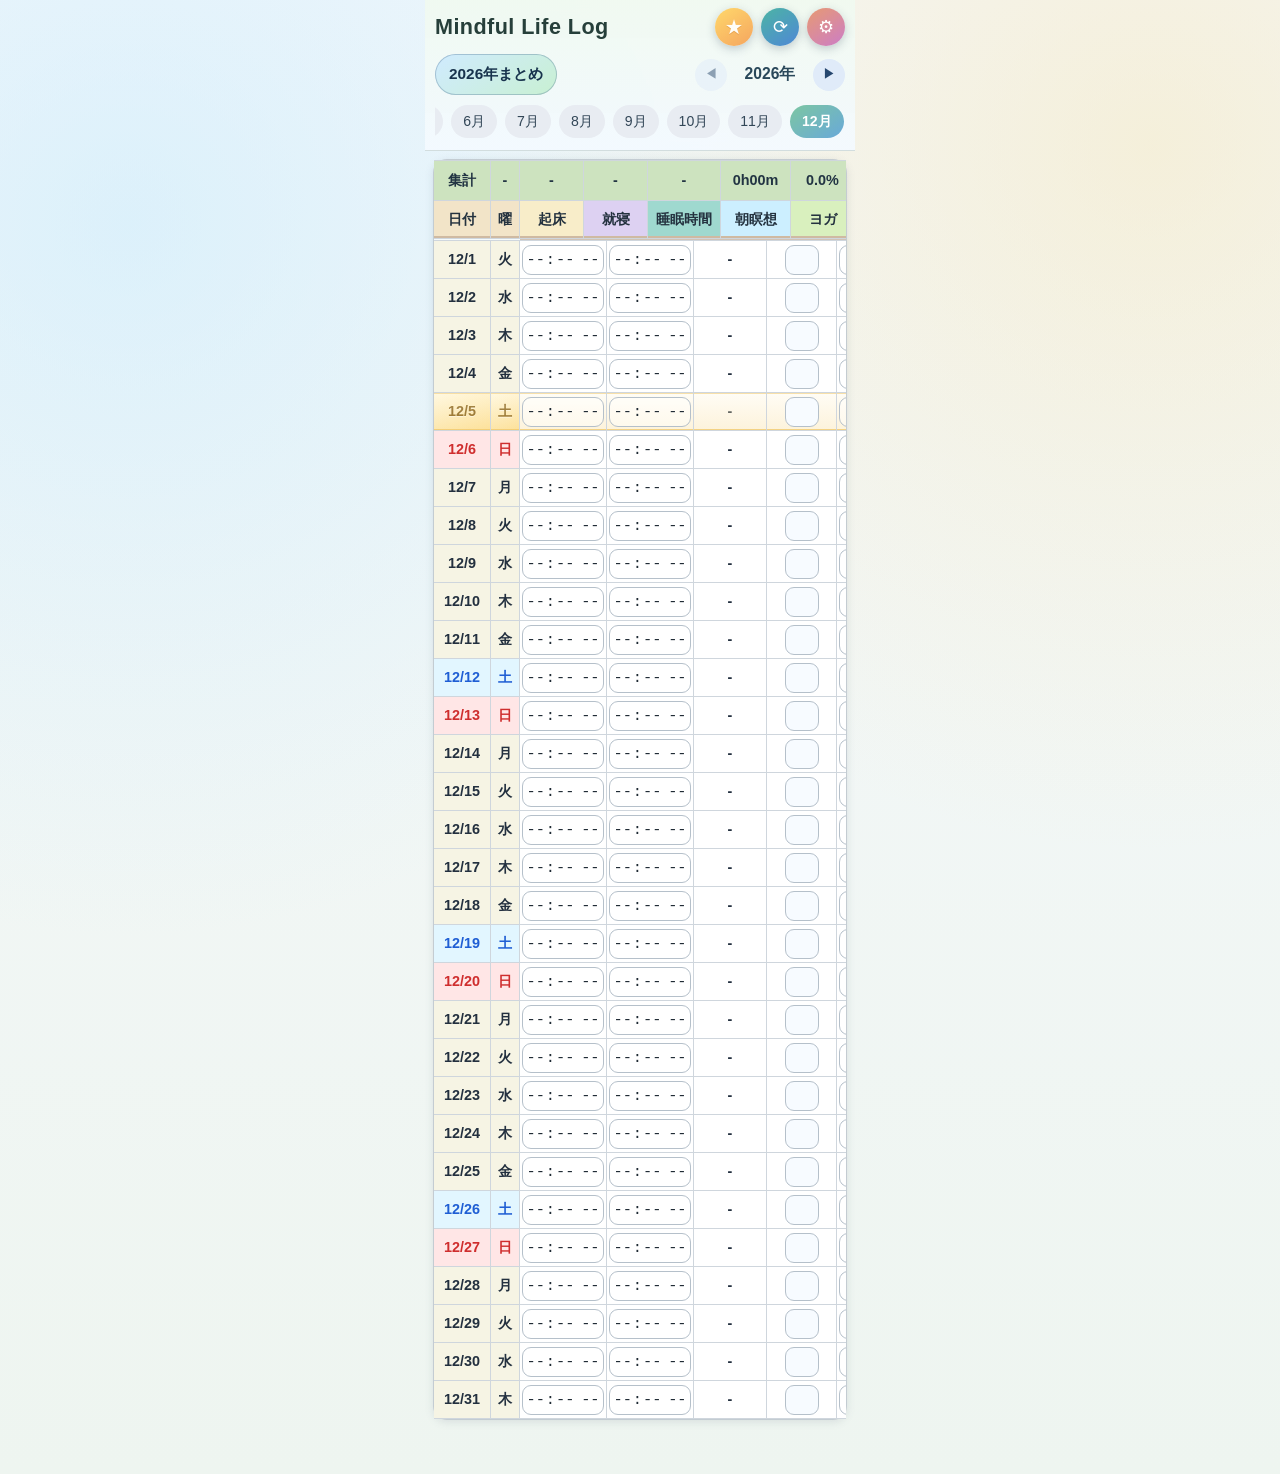
==== index.html @ f0b7c8ba "３４ヨガ" ====
﻿<!doctype html>
<html lang="ja">
<head>
  <meta charset="utf-8">
  <meta name="viewport" content="width=device-width, initial-scale=1, viewport-fit=cover">
  <meta name="theme-color" content="#9fd095">
  <meta name="apple-mobile-web-app-capable" content="yes">
  <meta name="apple-mobile-web-app-title" content="整">
  <meta name="apple-mobile-web-app-status-bar-style" content="default">
  <title>Mindful Life Log</title>
  <link rel="manifest" href="manifest.webmanifest?v=20260320-6">
  <link rel="apple-touch-icon" href="icons/apple-touch-icon.png?v=20260320-6">
  <link rel="icon" href="icons/icon-192.png?v=20260320-6" type="image/png">
  <link rel="stylesheet" href="styles.css?v=20260320-6">
</head>
<body>
  <div class="app-shell">
    <header class="top-header" id="topHeader">
      <div class="header-row row-1">
        <h1 class="app-title">Mindful Life Log</h1>
        <div class="header-actions">
          <button class="icon-button jump-week-button" id="jumpWeekButton" type="button" aria-label="今週へ移動">
            <span aria-hidden="true">★</span>
          </button>
          <button class="icon-button update-button" id="updateButton" type="button" aria-label="更新">
            <span aria-hidden="true">⟳</span>
          </button>
          <button class="icon-button settings-button" id="settingsButton" type="button" aria-label="設定">
            <span aria-hidden="true">⚙</span>
          </button>
        </div>
      </div>
      <div class="header-row row-2">
        <button class="summary-link" id="summaryButton" type="button">2026年まとめ</button>
        <div class="year-switch" aria-label="年切り替え">
          <button id="yearPrevButton" class="year-button" type="button" aria-label="前年">◀</button>
          <p id="yearLabel" class="year-label">2026年</p>
          <button id="yearNextButton" class="year-button" type="button" aria-label="翌年">▶</button>
        </div>
      </div>
      <div class="header-row row-3">
        <div class="month-tabs" id="monthTabs" role="tablist" aria-label="月タブ"></div>
      </div>
    </header>

    <main id="monthSections" class="month-sections"></main>
  </div>

  <div id="settingsModal" class="modal hidden" role="dialog" aria-modal="true" aria-labelledby="settingsTitle">
    <div class="modal-card">
      <div class="modal-head">
        <h2 id="settingsTitle">バックアップ</h2>
        <button id="closeSettingsButton" class="close-button" type="button" aria-label="閉じる">×</button>
      </div>

      <section class="modal-section">
        <h3>バックアップ文字列を作成</h3>
        <button id="createBackupButton" class="plain-button" type="button">作成</button>
        <textarea id="backupOutput" rows="5" readonly></textarea>
      </section>

      <section class="modal-section">
        <h3>復元</h3>
        <textarea id="restoreInput" rows="5" placeholder="ここにバックアップ文字列を貼り付け"></textarea>
        <button id="restoreButton" class="plain-button" type="button">復元する</button>
      </section>
    </div>
  </div>

  <div id="weightPickerModal" class="modal picker-modal hidden" role="dialog" aria-modal="true" aria-labelledby="weightPickerTitle">
    <div class="picker-sheet">
      <div class="picker-head">
        <h2 id="weightPickerTitle">体重</h2>
        <p class="picker-range">50.0kg - 80.0kg</p>
      </div>
      <p id="weightPickerValue" class="picker-value">50.0</p>
      <div id="weightPickerList" class="weight-picker-list" role="listbox" aria-label="体重選択"></div>
      <div class="picker-actions">
        <button id="resetWeightPickerButton" class="picker-action picker-reset" type="button">リセット</button>
        <button id="doneWeightPickerButton" class="picker-action picker-done" type="button">完了</button>
      </div>
    </div>
  </div>

  <div id="noteModal" class="modal hidden" role="dialog" aria-modal="true" aria-labelledby="noteTitle">
    <div class="modal-card note-modal-card">
      <div class="modal-head">
        <h2 id="noteTitle">備考</h2>
      </div>
      <section class="modal-section">
        <textarea id="noteInput" rows="6" placeholder="備考を入力"></textarea>
      </section>
      <div class="picker-actions">
        <button id="resetNoteButton" class="picker-action picker-reset" type="button">リセット</button>
        <button id="doneNoteButton" class="picker-action picker-done" type="button">完了</button>
      </div>
    </div>
  </div>

  <script src="common.js?v=20260320-6"></script>
  <script src="app.js?v=20260320-6"></script>
</body>
</html>
---- styles.css ----
﻿:root {
  --app-max-width: 430px;
  --date-col-width: 57px;
  --weekday-col-width: 29px;
  --sticky-left-width: calc(var(--date-col-width) + var(--weekday-col-width));
  --aggregate-height: 40px;
  --header-height: 140px;
  --table-sticky-top: 0px;
  --summary-sticky-top: 0px;
  --line: #cfd6dd;
  --bg-glass: rgba(255, 255, 255, 0.88);
  --text-main: #23303f;
  --today-accent: #f0c76a;
  --today-fill: #ffe7a8;
  --today-glow: rgba(245, 205, 108, 0.42);
  --today-text: #7a5208;
  --today-line: rgba(240, 199, 106, 0.78);
  --today-ring: rgba(240, 199, 106, 0.88);
  --today-shadow: rgba(245, 205, 108, 0.2);
  --today-shadow-strong: rgba(245, 205, 108, 0.55);
}

* {
  box-sizing: border-box;
}

html,
body {
  margin: 0;
  padding: 0;
  min-height: 100%;
}

body {
  background:
    radial-gradient(circle at 10% 15%, rgba(201, 235, 252, 0.56), transparent 42%),
    radial-gradient(circle at 90% 10%, rgba(245, 230, 184, 0.48), transparent 40%),
    linear-gradient(180deg, #f5f8fb 0%, #eef5f0 100%);
  color: var(--text-main);
  font-family: "Hiragino Maru Gothic ProN", "Yu Gothic", "Meiryo", sans-serif;
  line-height: 1.3;
}

.app-shell {
  width: 100%;
  max-width: var(--app-max-width);
  margin: 0 auto;
  padding-bottom: 20px;
}

.top-header {
  position: sticky;
  top: 0;
  z-index: 80;
  padding: calc(env(safe-area-inset-top) + 8px) 10px 8px;
  background: linear-gradient(180deg, rgba(240, 249, 240, 0.95), rgba(243, 249, 255, 0.94));
  backdrop-filter: blur(8px);
  border-bottom: 1px solid rgba(170, 184, 198, 0.44);
}

.header-row {
  display: flex;
  align-items: center;
  justify-content: space-between;
  gap: 8px;
}

.row-1,
.row-2 {
  margin-bottom: 8px;
}

.app-title {
  margin: 0;
  font-size: 1.35rem;
  letter-spacing: 0.02em;
  color: #263f3a;
}

.header-actions {
  display: flex;
  align-items: center;
  gap: 8px;
}

.icon-button {
  width: 38px;
  height: 38px;
  border: none;
  border-radius: 999px;
  display: grid;
  place-items: center;
  color: #ffffff;
  font-size: 1.1rem;
  box-shadow: 0 3px 10px rgba(56, 78, 96, 0.27);
}

.update-button {
  background: linear-gradient(145deg, #4cb4a4, #4f88d6);
}

.jump-week-button {
  background: linear-gradient(145deg, #ffd86b, #f5a55f);
  color: #fffdf7;
  text-shadow: 0 1px 0 rgba(181, 99, 29, 0.28);
}

.settings-button {
  background: linear-gradient(145deg, #e79a72, #cc7dc7);
}

.icon-button:active {
  transform: scale(0.95);
}

.summary-link {
  border: none;
  border-radius: 999px;
  padding: 10px 14px;
  font-size: 0.96rem;
  font-weight: 700;
  color: #18334d;
  background: linear-gradient(145deg, #d0ebff, #c8f0d2);
  box-shadow: inset 0 0 0 1px rgba(80, 118, 146, 0.36);
}

.year-switch {
  display: flex;
  align-items: center;
  gap: 8px;
}

.year-button {
  width: 32px;
  height: 32px;
  border-radius: 999px;
  border: none;
  background: #e0ebf9;
  color: #26476f;
  font-size: 0.78rem;
  font-weight: 700;
}

.year-button[disabled] {
  opacity: 0.5;
}

.year-label {
  margin: 0;
  min-width: 70px;
  text-align: center;
  font-size: 0.98rem;
  font-weight: 700;
  color: #2a485a;
}

.month-tabs {
  display: flex;
  gap: 8px;
  overflow-x: auto;
  padding: 2px 1px 4px;
  scrollbar-width: thin;
}

.month-tabs::-webkit-scrollbar {
  height: 4px;
}

.month-tab {
  flex: 0 0 auto;
  border: none;
  border-radius: 999px;
  padding: 7px 12px;
  font-size: 0.88rem;
  background: #e8ecf2;
  color: #324657;
}

.month-tab.active {
  background: linear-gradient(145deg, #7cc6a2, #69a9d9);
  color: #ffffff;
  font-weight: 700;
}

.month-sections {
  padding: 8px 8px 20px;
}

.month-section {
  margin-bottom: 14px;
  border: 1px solid rgba(148, 162, 174, 0.55);
  border-radius: 14px;
  overflow: visible;
  background: var(--bg-glass);
  box-shadow: 0 2px 8px rgba(84, 102, 122, 0.15);
}

.month-title {
  margin: 0;
  padding: 8px 10px;
  font-size: 1rem;
  color: #264457;
  background: linear-gradient(140deg, #f6f9fc, #e8f0ea);
  border-bottom: 1px solid var(--line);
}

.month-sticky-head {
  position: sticky;
  top: var(--table-sticky-top);
  z-index: 70;
  display: flex;
  align-items: stretch;
  background: rgba(245, 250, 251, 0.96);
  border-top: 1px solid var(--line);
  border-bottom: 1px solid var(--line);
}

.month-fixed-head {
  flex: 0 0 var(--sticky-left-width);
  width: var(--sticky-left-width);
  overflow: hidden;
}

.month-fixed-head .month-table {
  width: var(--sticky-left-width);
  min-width: var(--sticky-left-width);
}

.table-scroll {
  overflow-x: auto;
  overflow-y: hidden;
  position: relative;
  -webkit-overflow-scrolling: touch;
  scrollbar-width: none;
}

.table-scroll::-webkit-scrollbar {
  display: none;
}

.head-scroll {
  flex: 1 1 auto;
  overflow-x: auto;
  overflow-y: hidden;
  pointer-events: none;
  border-bottom: 1px solid rgba(188, 167, 144, 0.65);
}

.month-table {
  border-collapse: separate;
  border-spacing: 0;
  table-layout: fixed;
  width: max-content;
  min-width: 0;
  font-size: 0.9rem;
}

.month-table th,
.month-table td {
  min-width: 0;
  border-right: 1px solid var(--line);
  border-bottom: 1px solid var(--line);
  padding: 4px 5px;
  text-align: center;
  height: 38px;
  background: #ffffff;
  overflow: hidden;
  white-space: nowrap;
}

.month-table thead th {
  font-weight: 700;
  color: #223443;
}

.month-table .aggregate-row th {
  position: relative;
  z-index: 10;
  background: #cde3bf;
  height: var(--aggregate-height);
}

.month-table .column-row th {
  position: relative;
  z-index: 10;
  background: #f2e4c8;
  color: #24323f;
  box-shadow: inset 0 -2px 0 #cfbaa2;
}

.month-table .column-row th[data-column="wakeTime"] {
  background: #f8edc9;
}

.month-table .column-row th[data-column="bedTime"] {
  background: #ddd1f2;
}

.month-table .column-row th[data-column="sleepDuration"] {
  background: #9fd9cf;
}

.month-table .column-row th[data-column="morningMeditation"] {
  background: #ccefff;
}

.month-table .column-row th[data-column="yoga"] {
  background: #d9f0be;
}

.month-table .column-row th[data-column="morningStairs"] {
  background: #ffd7b4;
}

.month-table .column-row th[data-column="mercari"] {
  background: #bfe78d;
}

.month-table .column-row th[data-column="paleo"] {
  background: #7eb7d9;
}

.month-table .column-row th[data-column="walk"] {
  background: #e78d69;
}

.month-table .column-row th[data-column="nightStairs"] {
  background: #5876a6;
  color: #f7fbff;
}

.month-table .column-row th[data-column="reading"] {
  background: #ffd9be;
}

.month-table .column-row th[data-column="bathMeditation"] {
  background: #8fb3ea;
}

.month-table .sticky-col-1 {
  position: sticky;
  left: 0;
  width: var(--table-date-width, var(--date-col-width));
  min-width: var(--table-date-width, var(--date-col-width));
  max-width: var(--table-date-width, var(--date-col-width));
  z-index: 18;
}

.month-table .sticky-col-2 {
  position: sticky;
  left: var(--table-date-width, var(--date-col-width));
  width: var(--table-weekday-width, var(--weekday-col-width));
  min-width: var(--table-weekday-width, var(--weekday-col-width));
  max-width: var(--table-weekday-width, var(--weekday-col-width));
  z-index: 17;
}

.month-table tbody .sticky-col-1,
.month-table tbody .sticky-col-2 {
  background: #f6f4e4;
  font-weight: 700;
}

.month-table tbody td {
  position: relative;
  z-index: 1;
}

.month-table tbody tr.today-row td::before {
  content: "";
  position: absolute;
  inset: 0;
  background: linear-gradient(180deg, rgba(255, 248, 228, 0.62), var(--today-glow));
  opacity: 0.58;
  pointer-events: none;
}

.month-table tbody tr.today-row td > * {
  position: relative;
  z-index: 1;
}

.month-table tbody tr.today-row td {
  box-shadow:
    inset 0 1px 0 var(--today-line),
    inset 0 -1px 0 var(--today-line);
}

.month-table tbody td.input-cell {
  padding: 2px;
}

.month-table .aggregate-row .sticky-col-1,
.month-table .aggregate-row .sticky-col-2 {
  left: var(--table-date-width, var(--date-col-width)) !important;
  z-index: 64;
  background: #bdd9ab;
}

.month-table .aggregate-row .sticky-col-1 {
  left: 0 !important;
}

.month-table .column-row .sticky-col-1,
.month-table .column-row .sticky-col-2 {
  left: var(--table-date-width, var(--date-col-width)) !important;
  z-index: 63;
  background: #e9d8b2;
}

.month-table .column-row .sticky-col-1 {
  left: 0 !important;
}

.month-fixed-head .month-table th,
.month-fixed-head .month-table td {
  border-right: 1px solid var(--line);
}

.date-sat,
.weekday-sat {
  background: #e2f6ff !important;
  color: #1f5ed4;
}

.date-holiday,
.weekday-holiday {
  background: #ffe6e6 !important;
  color: #cf2e2e;
}

.date-today,
.weekday-today {
  background: linear-gradient(145deg, #fff8df, var(--today-fill)) !important;
  color: var(--today-text) !important;
  font-weight: 800;
  text-shadow: 0 1px 0 rgba(255, 255, 255, 0.72);
  box-shadow:
    inset 0 0 0 1px rgba(255, 255, 255, 0.82),
    inset 0 0 0 2px var(--today-ring),
    0 0 16px var(--today-shadow);
}

.month-table tbody tr.today-row-intro td::before {
  animation: today-row-glow 2.2s ease-out 1;
}

.month-table tbody tr.today-row-intro .date-today,
.month-table tbody tr.today-row-intro .weekday-today {
  animation: today-badge-glow 2.2s ease-out 1;
}

@keyframes today-row-glow {
  0% {
    opacity: 0;
  }
  28% {
    opacity: 1;
  }
  100% {
    opacity: 0.58;
  }
}

@keyframes today-badge-glow {
  0% {
    box-shadow:
      inset 0 0 0 1px rgba(255, 255, 255, 0),
      inset 0 0 0 2px rgba(240, 199, 106, 0),
      0 0 0 rgba(245, 205, 108, 0);
    filter: brightness(1);
  }
  30% {
    box-shadow:
      inset 0 0 0 1px rgba(255, 255, 255, 0.96),
      inset 0 0 0 2px var(--today-accent),
      0 0 20px var(--today-shadow-strong);
    filter: brightness(1.05);
  }
  100% {
    box-shadow:
      inset 0 0 0 1px rgba(255, 255, 255, 0.82),
      inset 0 0 0 2px var(--today-ring),
      0 0 16px var(--today-shadow);
    filter: brightness(1);
  }
}

@media (prefers-reduced-motion: reduce) {
  .month-table tbody tr.today-row-intro td::before,
  .month-table tbody tr.today-row-intro .date-today,
  .month-table tbody tr.today-row-intro .weekday-today {
    animation: none;
  }
}

.time-input,
.select-input,
.weight-input {
  display: block;
  width: 100%;
  max-width: 100%;
  min-width: 0;
  min-height: 30px;
  border: 1px solid #b5c0ca;
  border-radius: 9px;
  background: #f7fbff;
  color: #1f2a34;
  font-size: 0.96rem;
  text-align: center;
  padding: 2px 4px;
}

.time-input {
  -webkit-appearance: none;
  appearance: none;
  font-variant-numeric: tabular-nums;
  letter-spacing: 0;
  padding: 2px;
}

.time-input::-webkit-calendar-picker-indicator {
  display: none;
}

.time-input::-webkit-date-and-time-value {
  text-align: center;
}

.select-input,
.weight-input {
  appearance: textfield;
}

.select-input {
  -webkit-appearance: none;
  appearance: none;
  background-image: none;
  padding-right: 4px;
}

.compact-select-input {
  width: 50%;
  min-width: 34px;
  margin-left: auto;
  margin-right: auto;
  padding-left: 0;
  padding-right: 0;
  text-align: center;
  text-align-last: center;
}

.weight-picker-trigger {
  appearance: none;
  -webkit-appearance: none;
  cursor: pointer;
}

.weight-picker-trigger.is-empty {
  color: transparent;
}

.note-cell {
  text-align: center;
}

.note-button {
  display: inline-grid;
  place-items: center;
  width: 100%;
  min-height: 30px;
  border: 1px solid #b5c0ca;
  border-radius: 9px;
  background: #f7fbff;
  color: #496077;
  font-size: 1rem;
  line-height: 1;
}

.note-button.has-note {
  background: linear-gradient(145deg, #ffe8a8, #ffd2b6);
  color: #75432b;
  border-color: #dfb88f;
}

.select-input::-ms-expand {
  display: none;
}

.weight-input::-webkit-outer-spin-button,
.weight-input::-webkit-inner-spin-button {
  -webkit-appearance: none;
  margin: 0;
}

.check-cell {
  background: #f5f7fa;
}

.check-input {
  display: block;
  width: 24px;
  height: 24px;
  margin: 0 auto;
  accent-color: #4f80d9;
}

.month-table tbody td.yoga-on {
  background: #edf8e2;
}

.check-cell.morning-stairs-on {
  background: #fff0e2;
}

.check-cell.night-stairs-on {
  background: #e3ebf8;
}

.month-table tbody td.value-filled[data-column="morningMeditation"] {
  background: #eefaff;
}

.month-table tbody td.value-filled[data-column="mercari"] {
  background: #edf8df;
}

.month-table tbody td.value-filled[data-column="paleo"] {
  background: #e5f1f8;
}

.month-table tbody td.value-filled[data-column="walk"] {
  background: #fae6dc;
}

.month-table tbody td.value-filled[data-column="reading"] {
  background: #fff1e7;
}

.month-table tbody td.value-filled[data-column="bathMeditation"] {
  background: #e7eefc;
}

.month-table tbody td.weight-up {
  background: #ef9a7a;
}

.month-table tbody td.weight-same {
  background: #f8edc9;
}

.month-table tbody td.weight-down {
  background: #d9f1ff;
}

.month-table tbody td.weight-up .weight-picker-trigger,
.month-table tbody td.weight-same .weight-picker-trigger,
.month-table tbody td.weight-down .weight-picker-trigger {
  background: rgba(255, 255, 255, 0.42);
}

.month-table tbody td[data-column="wakeTime"] .time-input,
.month-table tbody td[data-column="bedTime"] .time-input,
.month-table tbody td[data-column="yoga"] .yoga-time-button {
  background: rgba(255, 255, 255, 0.42);
}

.yoga-time-button {
  appearance: none;
  -webkit-appearance: none;
  cursor: pointer;
  font-variant-numeric: tabular-nums;
  letter-spacing: 0;
}

.sleep-cell {
  font-weight: 700;
}

.value-cell {
  font-weight: 700;
}

.summary-main {
  padding: 10px;
}

.year-summary-table {
  border-collapse: separate;
  border-spacing: 0;
  width: max-content;
  min-width: 1040px;
  font-size: 0.92rem;
}

.year-summary-table th,
.year-summary-table td {
  min-width: 86px;
  border-right: 1px solid var(--line);
  border-bottom: 1px solid var(--line);
  padding: 6px 7px;
  text-align: center;
  background: #fff;
}

.year-summary-table thead th {
  background: #d4e8c6;
  color: #243943;
}

.year-summary-table .month-col {
  position: sticky;
  left: 0;
  min-width: 64px;
  max-width: 64px;
  background: #f2e7c5;
  z-index: 32;
  font-weight: 700;
}

.year-summary-table thead .month-col {
  z-index: 33;
}

.summary-table-scroll {
  border: 1px solid rgba(143, 159, 172, 0.55);
  border-radius: 12px;
  background: var(--bg-glass);
}

.modal {
  position: fixed;
  inset: 0;
  z-index: 120;
  background: rgba(20, 32, 44, 0.38);
  display: flex;
  align-items: center;
  justify-content: center;
  padding: 12px;
}

.modal.hidden {
  display: none;
}

.modal-card {
  width: min(100%, 420px);
  max-height: calc(100dvh - 24px);
  overflow-y: auto;
  border-radius: 14px;
  background: #fff;
  padding: 14px;
  box-shadow: 0 8px 24px rgba(22, 33, 44, 0.3);
}

.note-modal-card {
  padding-bottom: calc(env(safe-area-inset-bottom) + 14px);
}

.modal-head {
  display: flex;
  justify-content: space-between;
  align-items: center;
  gap: 10px;
  margin-bottom: 10px;
}

.modal-head h2 {
  margin: 0;
  font-size: 1.1rem;
}

.close-button {
  border: none;
  background: #efeff3;
  width: 34px;
  height: 34px;
  border-radius: 999px;
  font-size: 1.2rem;
  color: #364f6a;
}

.modal-section {
  margin-bottom: 14px;
}

.modal-section h3 {
  margin: 0 0 8px;
  font-size: 0.94rem;
  color: #2f4b5f;
}

.modal-section textarea {
  width: 100%;
  margin-top: 8px;
  border-radius: 9px;
  border: 1px solid #b9c4cf;
  padding: 8px;
  font-size: 0.88rem;
  font-family: "Consolas", "Yu Gothic", monospace;
}

.plain-button {
  border: none;
  border-radius: 9px;
  padding: 10px 12px;
  font-size: 0.94rem;
  font-weight: 700;
  color: #17384a;
  background: linear-gradient(145deg, #d6ecff, #d4f2db);
}

.picker-modal {
  align-items: flex-end;
  padding: 0;
}

.picker-sheet {
  width: min(100%, 430px);
  background: #fff;
  border-radius: 18px 18px 0 0;
  padding: 14px 12px calc(env(safe-area-inset-bottom) + 14px);
  box-shadow: 0 -8px 24px rgba(22, 33, 44, 0.24);
}

.picker-head {
  display: flex;
  align-items: baseline;
  justify-content: space-between;
  gap: 12px;
}

.picker-head h2 {
  margin: 0;
  font-size: 1.08rem;
  color: #274257;
}

.picker-range {
  margin: 0;
  font-size: 0.8rem;
  color: #5a7188;
}

.picker-value {
  margin: 8px 0 10px;
  font-size: 1.42rem;
  font-weight: 700;
  color: #23303f;
  text-align: center;
  font-variant-numeric: tabular-nums;
}

.weight-picker-list {
  max-height: min(45dvh, 360px);
  overflow-y: auto;
  padding: 6px;
  border: 1px solid #d6e0e8;
  border-radius: 14px;
  background: #f7fbff;
  -webkit-overflow-scrolling: touch;
}

.weight-picker-option {
  display: block;
  width: 100%;
  border: none;
  border-radius: 10px;
  background: transparent;
  color: #23303f;
  padding: 10px 12px;
  font-size: 1rem;
  font-variant-numeric: tabular-nums;
  text-align: center;
}

.weight-picker-option.active {
  background: linear-gradient(145deg, #7cc6a2, #69a9d9);
  color: #fff;
  font-weight: 700;
}

.picker-actions {
  display: grid;
  grid-template-columns: 1fr 1fr;
  gap: 10px;
  margin-top: 12px;
}

.picker-action {
  border: none;
  border-radius: 12px;
  min-height: 44px;
  font-size: 0.98rem;
  font-weight: 700;
}

.picker-reset {
  color: #294457;
  background: #eef3f7;
}

.picker-done {
  color: #fff;
  background: linear-gradient(145deg, #4cb4a4, #4f88d6);
}

@media (max-width: 360px) {
  .app-title {
    font-size: 1.18rem;
  }

  .summary-link {
    font-size: 0.88rem;
    padding: 9px 12px;
  }

  .month-table {
    font-size: 0.84rem;
  }

  .month-table th,
  .month-table td {
    min-width: 68px;
    height: 36px;
  }
}
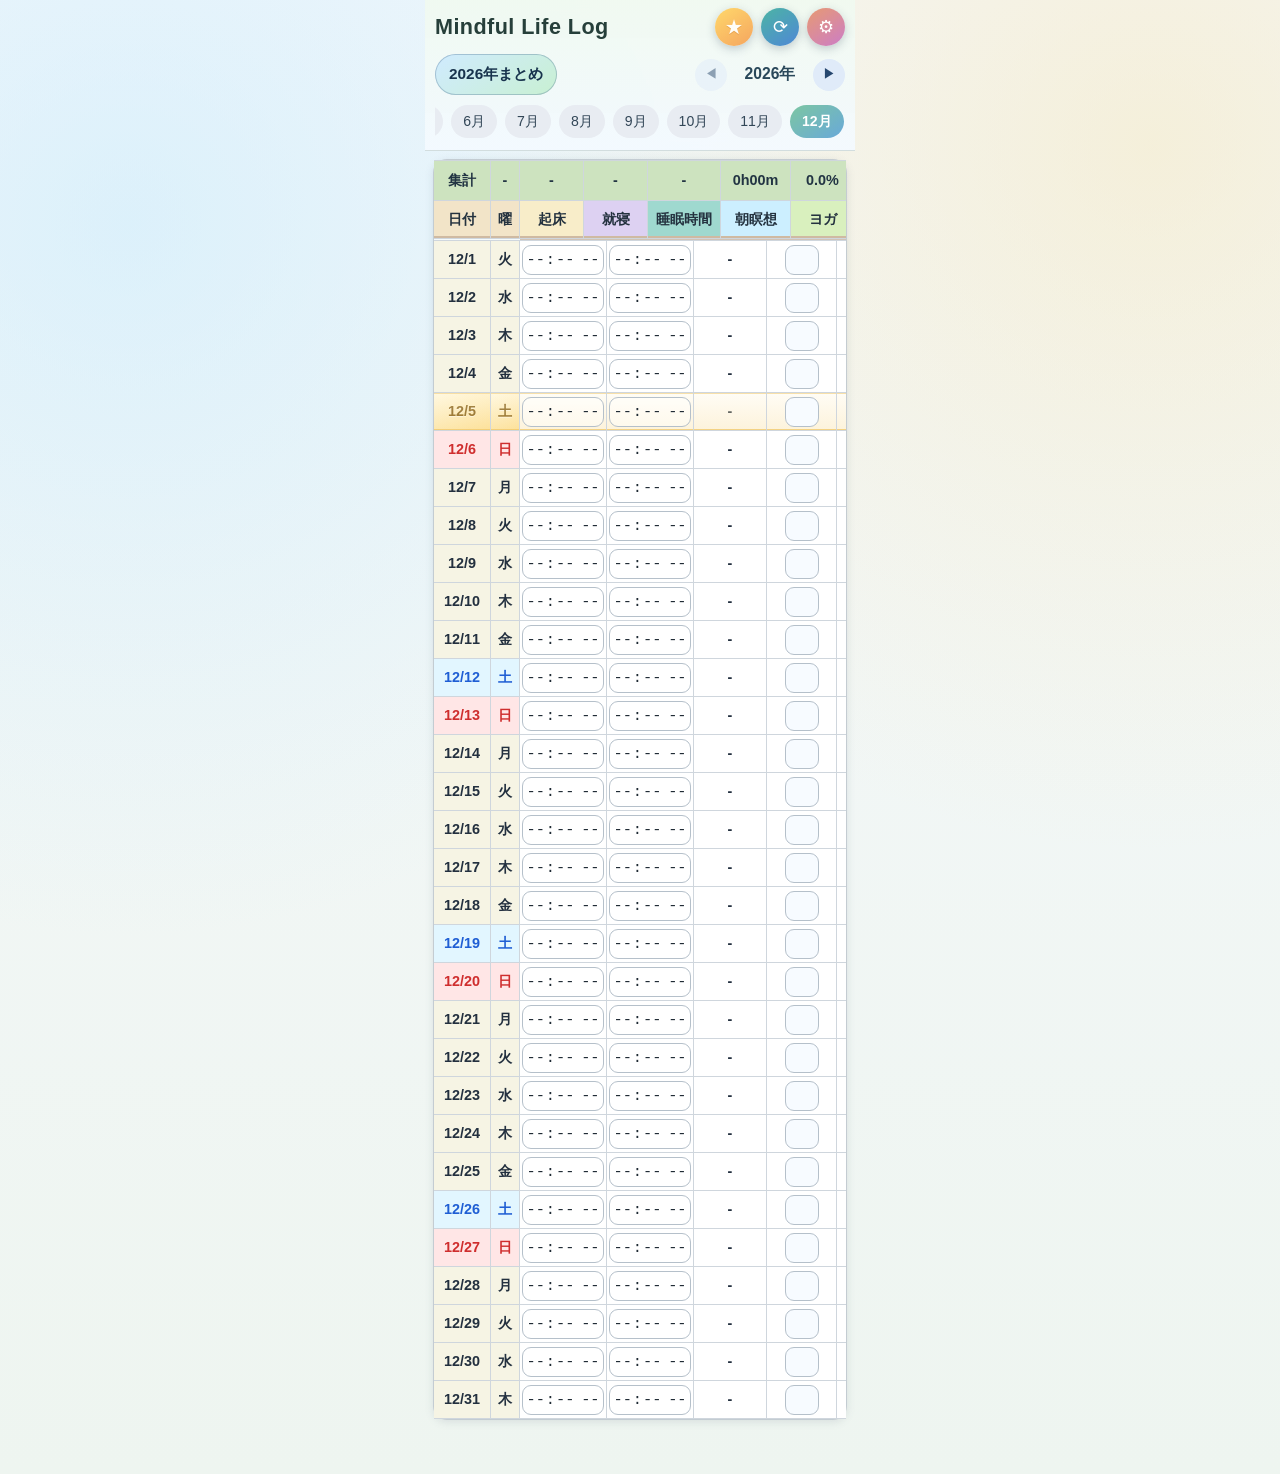
==== commit cbd1fa9b: "３６" ====
--- a/index.html
+++ b/index.html
@@ -8,10 +8,10 @@
   <meta name="apple-mobile-web-app-title" content="整">
   <meta name="apple-mobile-web-app-status-bar-style" content="default">
   <title>Mindful Life Log</title>
-  <link rel="manifest" href="manifest.webmanifest?v=20260320-6">
-  <link rel="apple-touch-icon" href="icons/apple-touch-icon.png?v=20260320-6">
-  <link rel="icon" href="icons/icon-192.png?v=20260320-6" type="image/png">
-  <link rel="stylesheet" href="styles.css?v=20260320-6">
+  <link rel="manifest" href="manifest.webmanifest?v=20260412-1">
+  <link rel="apple-touch-icon" href="icons/apple-touch-icon.png?v=20260412-1">
+  <link rel="icon" href="icons/icon-192.png?v=20260412-1" type="image/png">
+  <link rel="stylesheet" href="styles.css?v=20260412-1">
 </head>
 <body>
   <div class="app-shell">
@@ -97,8 +97,8 @@
     </div>
   </div>
 
-  <script src="common.js?v=20260320-6"></script>
-  <script src="app.js?v=20260320-6"></script>
+  <script src="common.js?v=20260412-1"></script>
+  <script src="app.js?v=20260412-1"></script>
 </body>
 </html>
 
--- a/styles.css
+++ b/styles.css
@@ -18,6 +18,10 @@
   --today-ring: rgba(240, 199, 106, 0.88);
   --today-shadow: rgba(245, 205, 108, 0.2);
   --today-shadow-strong: rgba(245, 205, 108, 0.55);
+  --miss-fill: linear-gradient(145deg, #4d5662, #353d48);
+  --miss-control-bg: rgba(44, 52, 62, 0.78);
+  --miss-control-line: rgba(198, 207, 218, 0.24);
+  --miss-control-text: #f5f7fb;
 }
 
 * {
@@ -641,6 +645,20 @@
   background: #e7eefc;
 }
 
+.month-table tbody td.value-miss[data-column="mercari"],
+.month-table tbody td.value-miss[data-column="paleo"],
+.month-table tbody td.value-miss[data-column="walk"],
+.month-table tbody td.value-miss[data-column="reading"],
+.month-table tbody td.value-miss[data-column="bathMeditation"] {
+  background: var(--miss-fill);
+}
+
+.month-table tbody td.value-miss .select-input {
+  background: var(--miss-control-bg);
+  border-color: var(--miss-control-line);
+  color: var(--miss-control-text);
+}
+
 .month-table tbody td.weight-up {
   background: #ef9a7a;
 }
@@ -660,17 +678,8 @@
 }
 
 .month-table tbody td[data-column="wakeTime"] .time-input,
-.month-table tbody td[data-column="bedTime"] .time-input,
-.month-table tbody td[data-column="yoga"] .yoga-time-button {
+.month-table tbody td[data-column="bedTime"] .time-input {
   background: rgba(255, 255, 255, 0.42);
-}
-
-.yoga-time-button {
-  appearance: none;
-  -webkit-appearance: none;
-  cursor: pointer;
-  font-variant-numeric: tabular-nums;
-  letter-spacing: 0;
 }
 
 .sleep-cell {
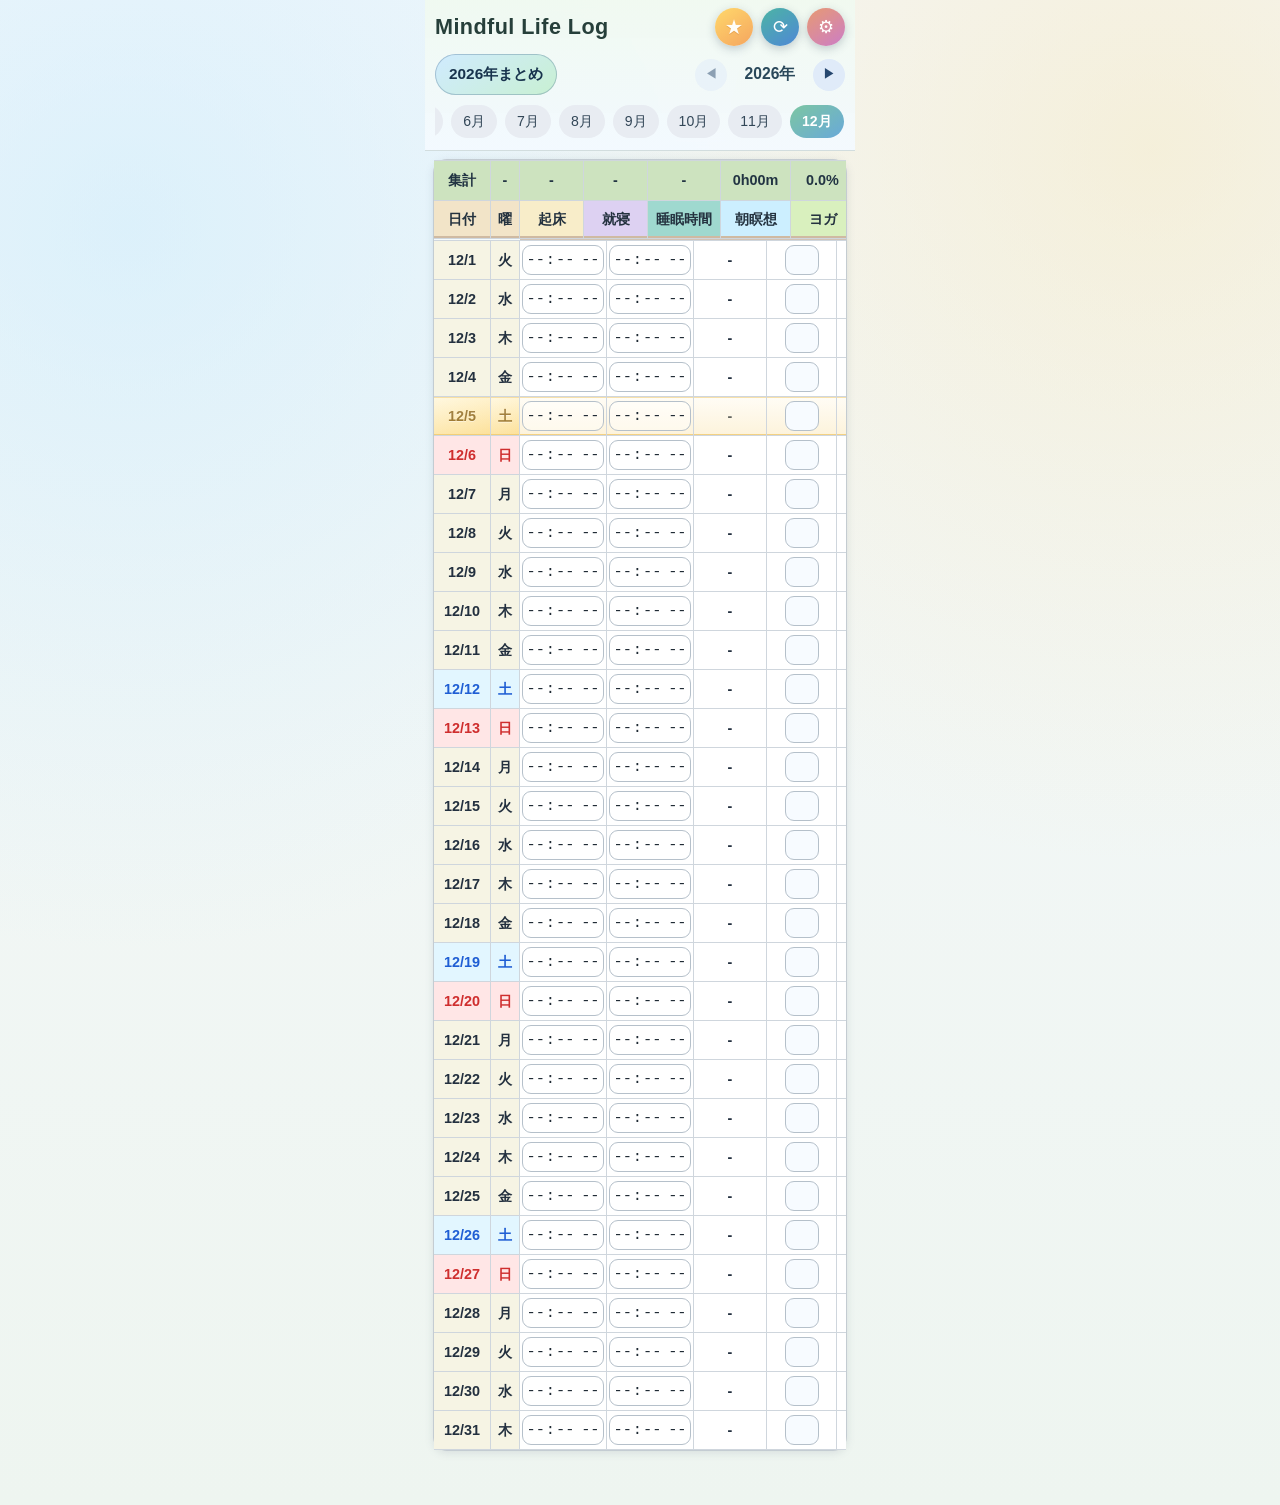
==== commit db58c82b: "３７" ====
--- a/index.html
+++ b/index.html
@@ -8,10 +8,10 @@
   <meta name="apple-mobile-web-app-title" content="整">
   <meta name="apple-mobile-web-app-status-bar-style" content="default">
   <title>Mindful Life Log</title>
-  <link rel="manifest" href="manifest.webmanifest?v=20260412-1">
-  <link rel="apple-touch-icon" href="icons/apple-touch-icon.png?v=20260412-1">
-  <link rel="icon" href="icons/icon-192.png?v=20260412-1" type="image/png">
-  <link rel="stylesheet" href="styles.css?v=20260412-1">
+  <link rel="manifest" href="manifest.webmanifest?v=20260412-2">
+  <link rel="apple-touch-icon" href="icons/apple-touch-icon.png?v=20260412-2">
+  <link rel="icon" href="icons/icon-192.png?v=20260412-2" type="image/png">
+  <link rel="stylesheet" href="styles.css?v=20260412-2">
 </head>
 <body>
   <div class="app-shell">
@@ -97,8 +97,8 @@
     </div>
   </div>
 
-  <script src="common.js?v=20260412-1"></script>
-  <script src="app.js?v=20260412-1"></script>
+  <script src="common.js?v=20260412-2"></script>
+  <script src="app.js?v=20260412-2"></script>
 </body>
 </html>
 
--- a/styles.css
+++ b/styles.css
@@ -602,11 +602,48 @@
 }
 
 .check-input {
-  display: block;
-  width: 24px;
-  height: 24px;
+  -webkit-appearance: none;
+  appearance: none;
+  display: grid;
+  place-items: center;
+  width: 30px;
+  height: 30px;
   margin: 0 auto;
-  accent-color: #4f80d9;
+  border: 1px solid #b5c0ca;
+  border-radius: 10px;
+  background: #f7fbff;
+  color: #6f8294;
+  font: inherit;
+  font-size: 1rem;
+  font-weight: 700;
+  line-height: 1;
+  padding: 0;
+  cursor: pointer;
+}
+
+.check-input:focus-visible {
+  outline: 2px solid rgba(79, 136, 214, 0.36);
+  outline-offset: 1px;
+}
+
+.check-input:active {
+  transform: scale(0.95);
+}
+
+.check-input.check-input-empty {
+  color: transparent;
+}
+
+.check-input.check-input-done {
+  background: rgba(255, 255, 255, 0.72);
+  border-color: rgba(103, 136, 173, 0.5);
+  color: #4f80d9;
+}
+
+.check-input.check-input-miss {
+  background: var(--miss-control-bg);
+  border-color: var(--miss-control-line);
+  color: var(--miss-control-text);
 }
 
 .month-table tbody td.yoga-on {
@@ -619,6 +656,10 @@
 
 .check-cell.night-stairs-on {
   background: #e3ebf8;
+}
+
+.check-cell.check-miss {
+  background: var(--miss-fill);
 }
 
 .month-table tbody td.value-filled[data-column="morningMeditation"] {
